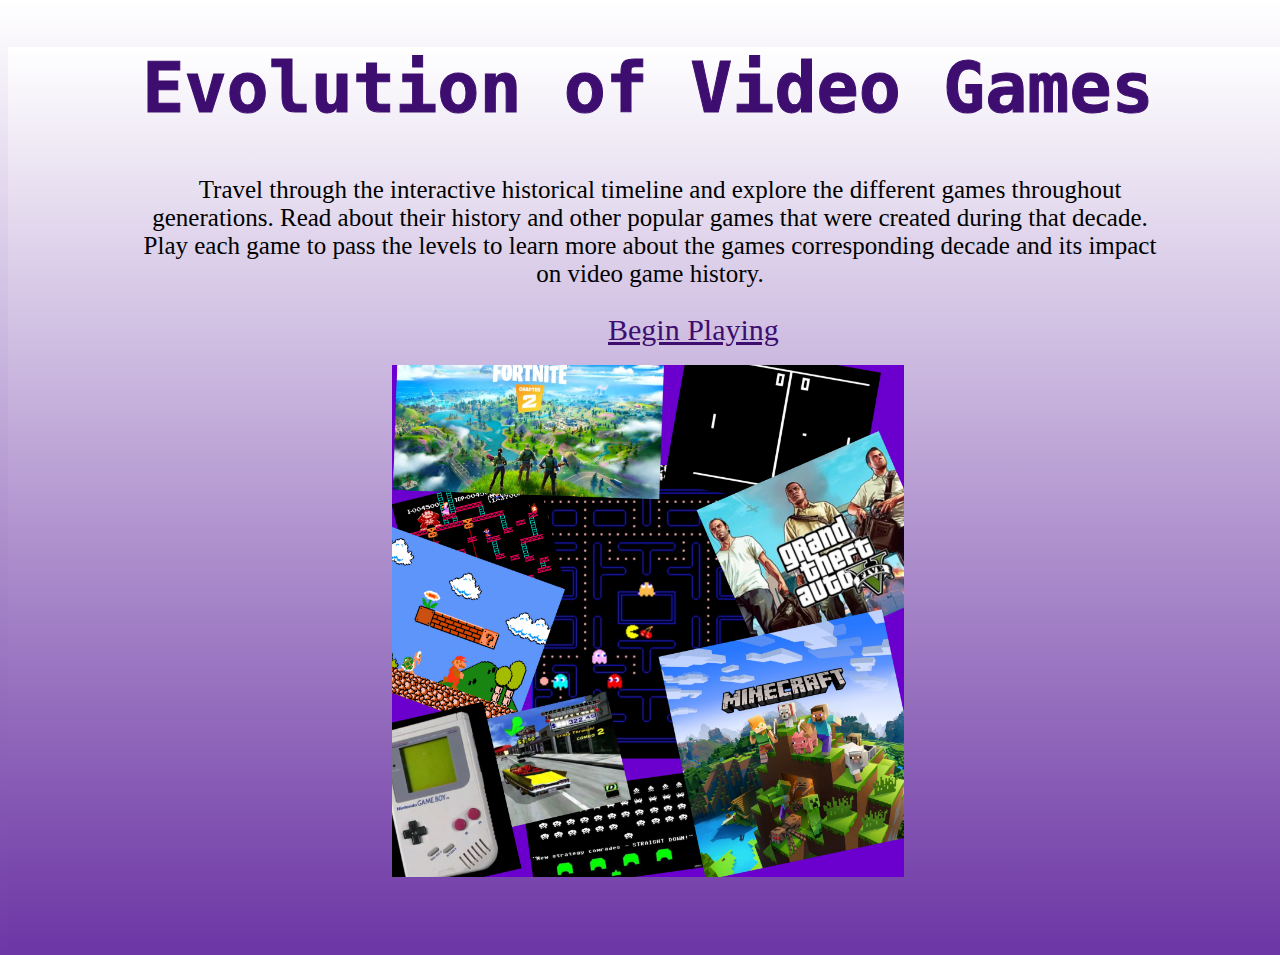
==== index.html @ 2ea3c178 "Links and stuff" ====
<!DOCTYPE html>
<html lang="en">
<head>
    <meta charset = "UTF-8">
    <title> The Evolution of Video Games </title>
        <script src="JS/spacewar.js" defer></script>
        <script src="JS/pong.js" defer></script>
    <link rel = "stylesheet" href="CSS/style.css">

  </head>
  <body>
    <div id = "topbar">
        <h1 id = "title">Evolution of Video Games</h1>
    </div>
    <p> Travel through the interactive historical timeline and explore the different games throughout generations.
      Read about their history and other popular games that were created during that decade. <br>
      Play each game to pass the levels to learn more about the games
      corresponding decade and its impact on video game history.
    </p>
    <a id = "link" href = "spacewar/index.html">Begin Playing</a> <br>
<br> <img src="img/collage.JPEG"/> <br>
  </body>
</html>
---- CSS/style.css ----
@import url('https://fonts.googleapis.com/css?family=Pirata+One|Rubik:900');
@import url('https://fonts.googleapis.com/css2?family=Exo:wght@900&display=swap');
@import url('https://fonts.googleapis.com/css?family=Audiowide|Monoton|Quantico:700');

#title {

    color: #3d0e6f;
    font-size: 70px;
    text-align: center;
    -webkit-text-stroke: 1px #3d0e6f;
    -webkit-background-clip: text;
    padding: 0;

}

#link {
  color: #3d0e6f;
  margin-left: 600px;
  font-size: 30px;
}

html,
body,

#p {
width: 100vw;
min-height: 100vh;
background-image: linear-gradient(white, #6d37a5);
}
#text {
  color: black;
  text-align: center;
  font-size: 30px;
  font-family: monospace;

}
 h1 {
   font-family: 'monospace';
   color: purple

 }
 h3 {
  color: black;
  font-size: 200%;
  font-family: 'Exo';
  margin-left: 25px;
}

p {
    font-family: Georgia;
    text-indent: 20px;
    margin-left: 130px;
    font-size: 25px;
    color: black;
    width: 80vw;
    text-align: center;
}

img{
  position: relative;
  margin-left:30vw;
  width: 40vw;
}
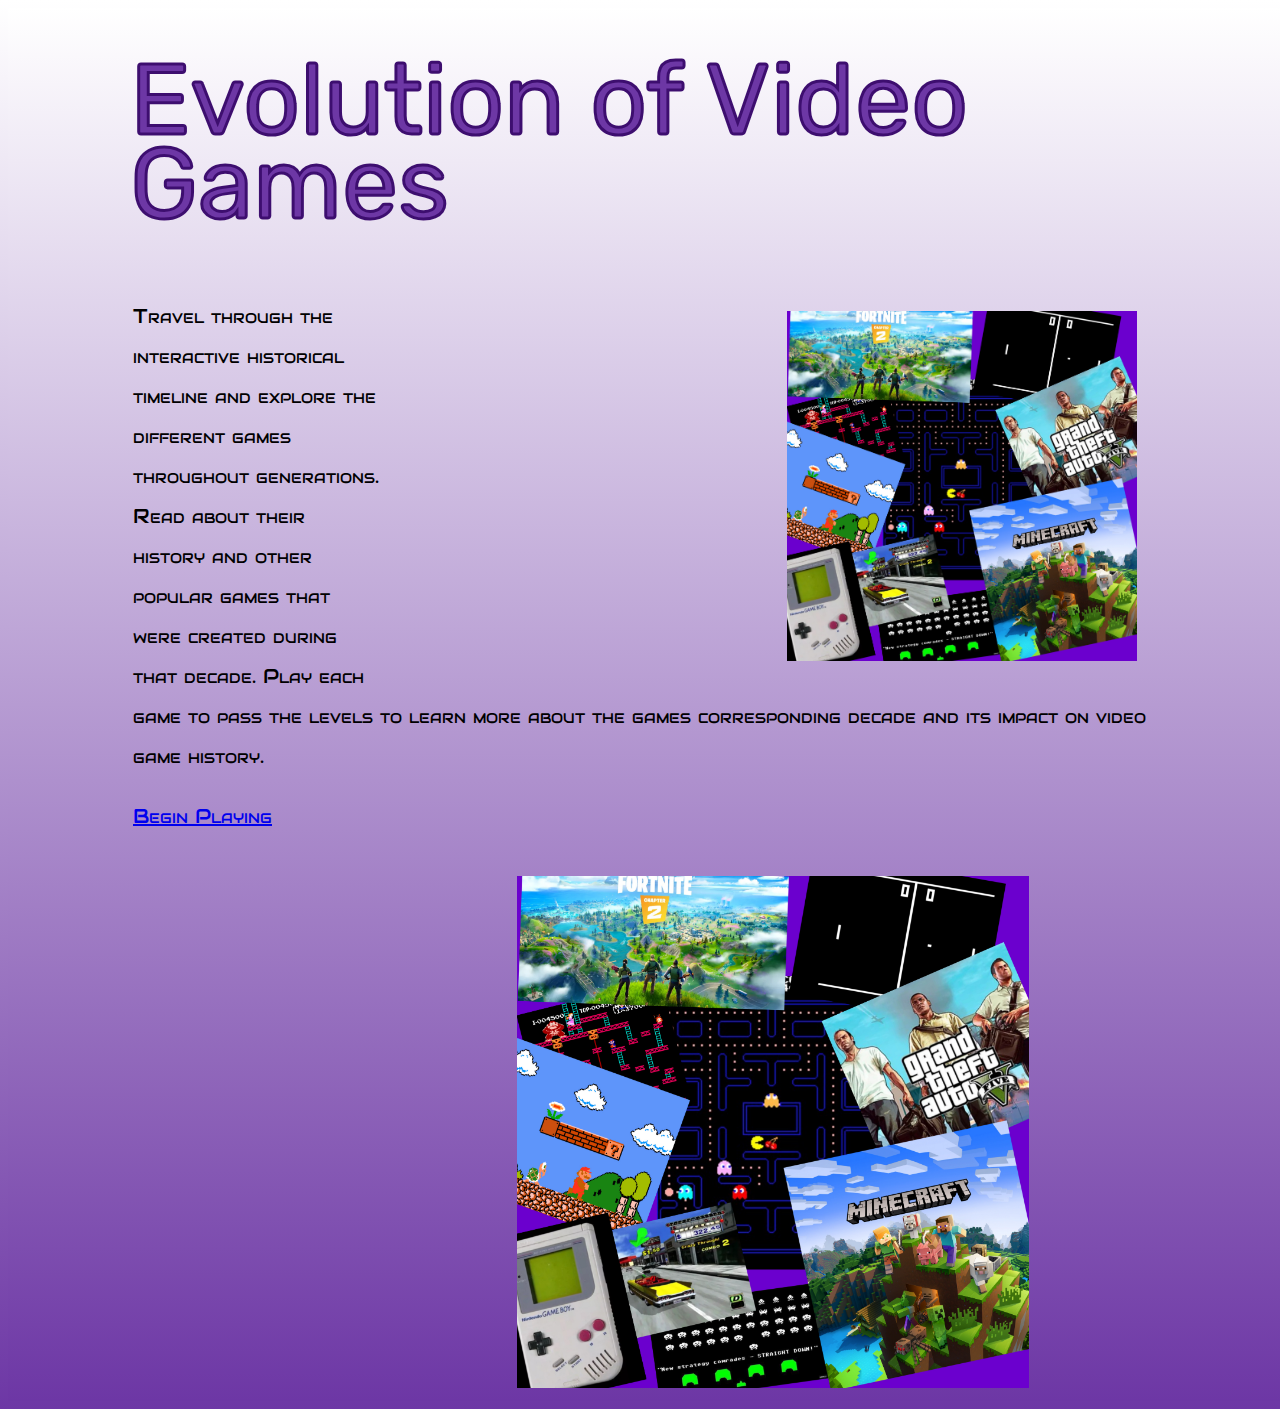
==== commit 74a988a3: "Merge branch 'main' of https://github.com/Albmedin/Group6art101" ====
--- a/index.html
+++ b/index.html
@@ -9,11 +9,15 @@
 
   </head>
   <body>
-    <div id = "topbar">
-        <h1 id = "title">Evolution of Video Games</h1>
+    <div class = "topbar">
+        <p id = "title">Evolution of Video Games</p>
     </div>
-    <p> Travel through the interactive historical timeline and explore the different games throughout generations.
-      Read about their history and other popular games that were created during that decade. <br>
+    <br></br>
+    <br></br>
+    <div id= "p">
+      <img id = "pic" src="img/collage.JPEG" width="550"/>
+      <p> Travel through the interactive historical timeline and explore the different games throughout generations.
+      Read about their history and other popular games that were created during that decade.
       Play each game to pass the levels to learn more about the games
       corresponding decade and its impact on video game history.
     </p>
--- a/CSS/style.css
+++ b/CSS/style.css
@@ -3,42 +3,38 @@
 @import url('https://fonts.googleapis.com/css?family=Audiowide|Monoton|Quantico:700');
 
 #title {
-
-    color: #3d0e6f;
-    font-size: 70px;
-    text-align: center;
-    -webkit-text-stroke: 1px #3d0e6f;
+    background: url(https://invisioncommunity.co.uk/wp-content/uploads/2019/06/video-game-cover-montage.jpg);
+    background-size: cover;
+    color: #fff;
+    margin-left: 115px;
+    -webkit-text-fill-color: #6d37a5;
+    -webkit-text-stroke: 3px #3d0e6f;
     -webkit-background-clip: text;
     padding: 0;
 
 }
-
-#link {
-  color: #3d0e6f;
-  margin-left: 600px;
-  font-size: 30px;
+.topbar {
+    height: 200px;
+    display: inline-block;
+    font-size: 100px;
+    line-height: 84%;
+    font-family: 'Rubik', sans-serif;
+    padding-left: 7px;
+    background-clip: text;
+    -webkit-background-clip: text;
+    color: white;
+    margin-top: -50px;
 }
 
 html,
 body,
-
-#p {
+#background {
 width: 100vw;
 min-height: 100vh;
 background-image: linear-gradient(white, #6d37a5);
 }
-#text {
-  color: black;
-  text-align: center;
-  font-size: 30px;
-  font-family: monospace;
 
-}
- h1 {
-   font-family: 'monospace';
-   color: purple
 
- }
  h3 {
   color: black;
   font-size: 200%;
@@ -46,14 +42,21 @@
   margin-left: 25px;
 }
 
-p {
-    font-family: Georgia;
-    text-indent: 20px;
-    margin-left: 130px;
-    font-size: 25px;
-    color: black;
-    width: 80vw;
-    text-align: center;
+#p {
+  font-variant: small-caps;
+	font-family: 'Audiowide';
+  margin-left: 125px;
+  color: black;
+  width: 80vw;
+  line-height: 2 ;
+  font-size: 20px;
+}
+
+#pic{
+  width: 350px;
+  float: right;
+  margin-top: -5px;
+  padding: 20px;
 }
 
 img{
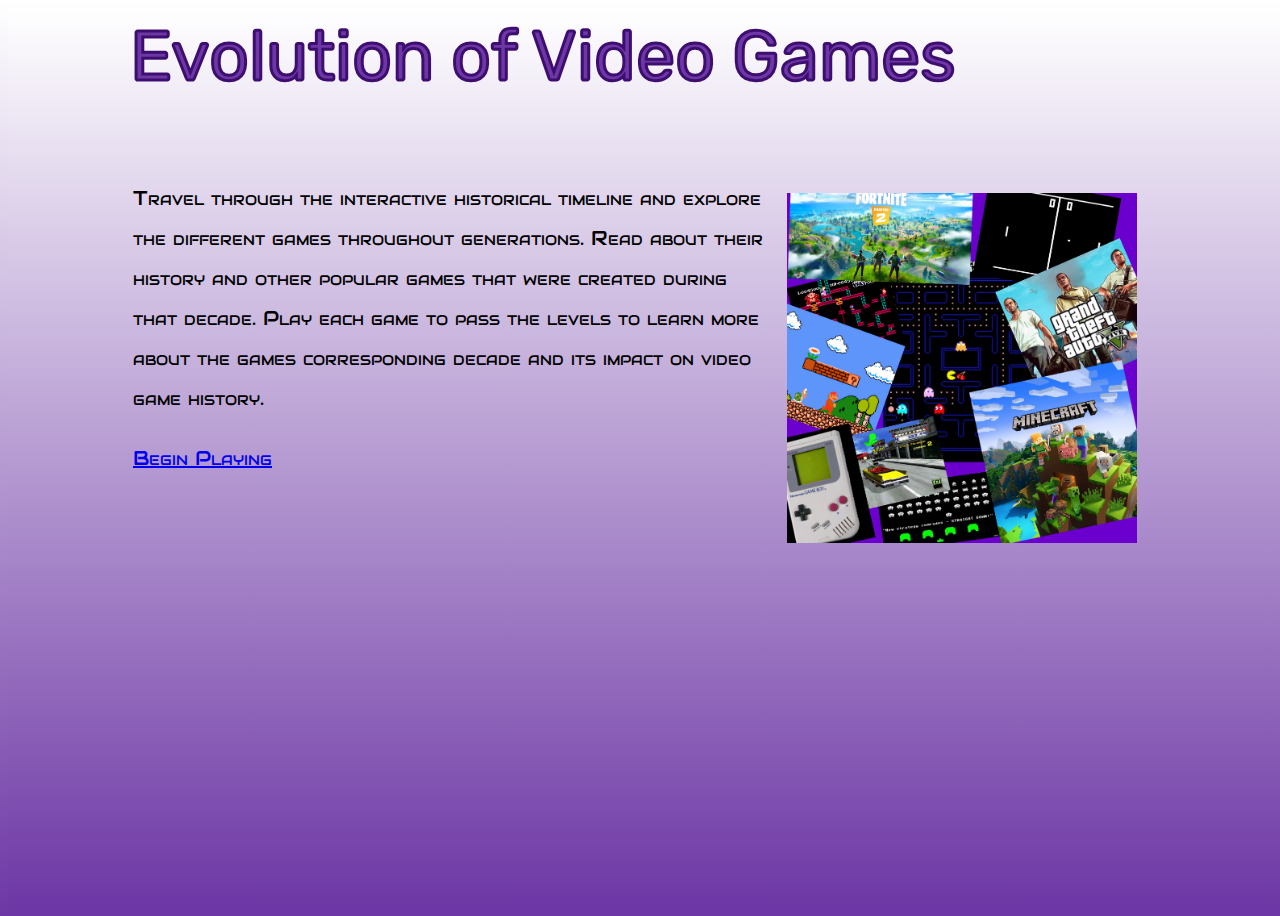
==== commit 93317ca2: "changed website css" ====
--- a/index.html
+++ b/index.html
@@ -12,16 +12,14 @@
     <div class = "topbar">
         <p id = "title">Evolution of Video Games</p>
     </div>
-    <br></br>
-    <br></br>
     <div id= "p">
       <img id = "pic" src="img/collage.JPEG" width="550"/>
       <p> Travel through the interactive historical timeline and explore the different games throughout generations.
       Read about their history and other popular games that were created during that decade.
       Play each game to pass the levels to learn more about the games
       corresponding decade and its impact on video game history.
-    </p>
-    <a id = "link" href = "spacewar/index.html">Begin Playing</a> <br>
-<br> <img src="img/collage.JPEG"/> <br>
+      </p>
+      <a id = "link" href = "spacewar/index.html">Begin Playing</a> <br>
+    </div>
   </body>
 </html>
--- a/CSS/style.css
+++ b/CSS/style.css
@@ -16,7 +16,7 @@
 .topbar {
     height: 200px;
     display: inline-block;
-    font-size: 100px;
+    font-size: 70px;
     line-height: 84%;
     font-family: 'Rubik', sans-serif;
     padding-left: 7px;
@@ -58,9 +58,3 @@
   margin-top: -5px;
   padding: 20px;
 }
-
-img{
-  position: relative;
-  margin-left:30vw;
-  width: 40vw;
-}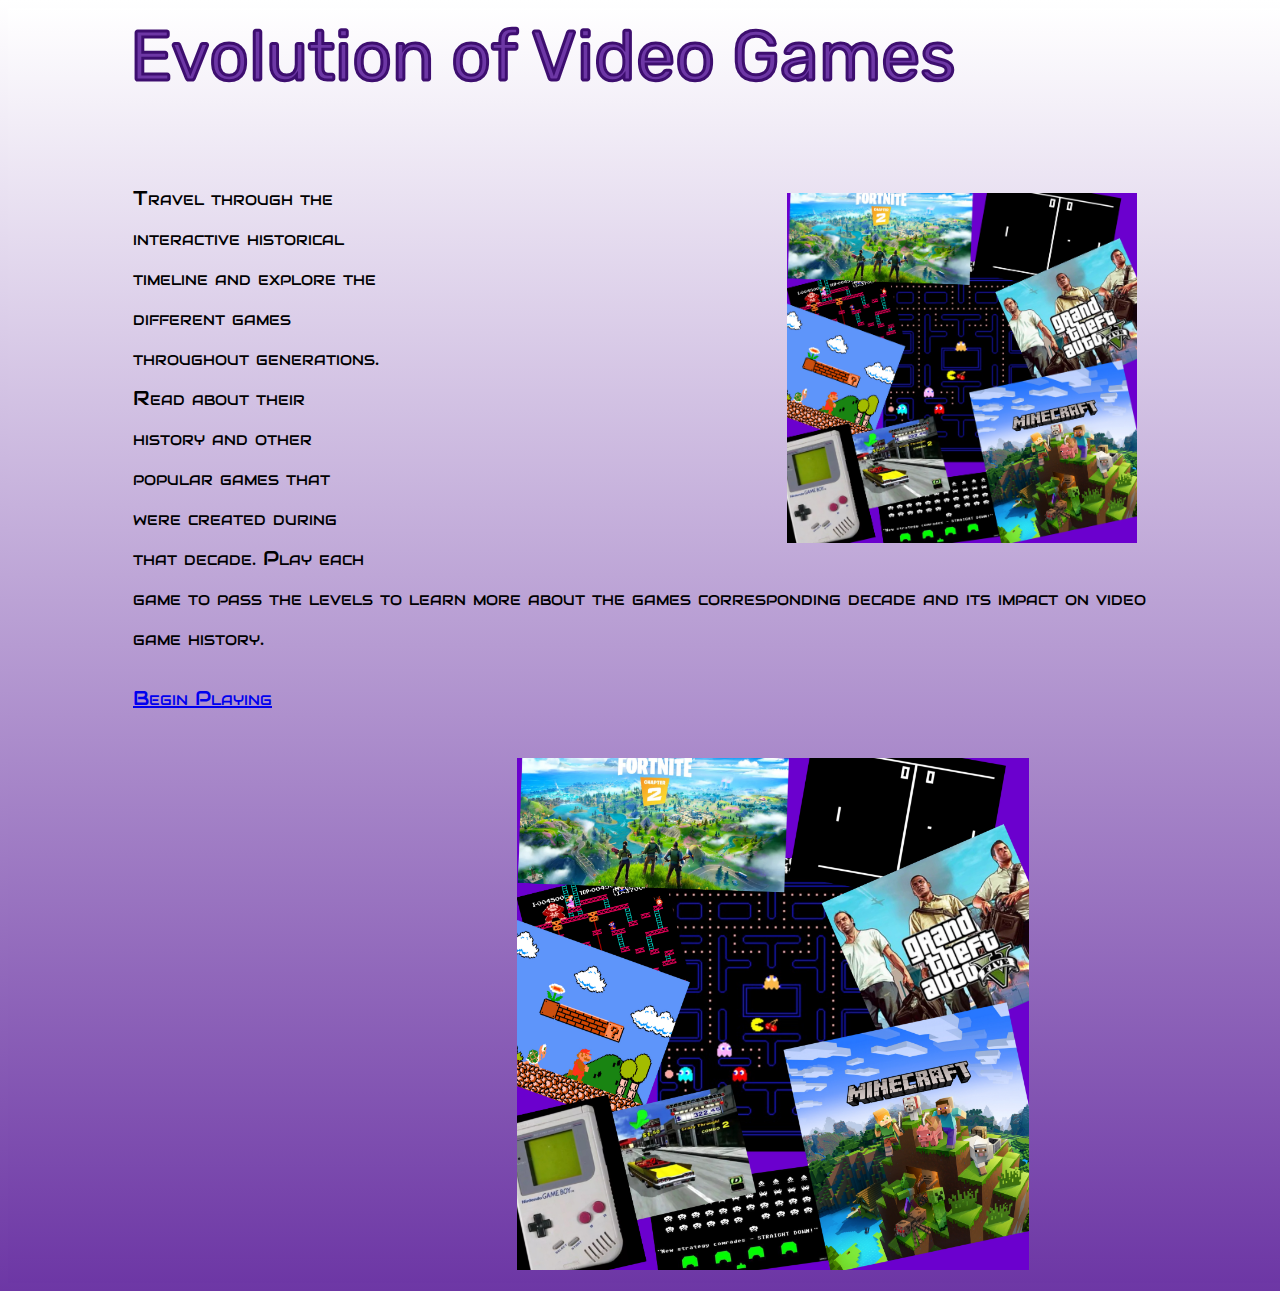
==== commit 77b2cb51: "Merge branch 'main' of https://github.com/Albmedin/Group6art101" ====
--- a/index.html
+++ b/index.html
@@ -18,8 +18,8 @@
       Read about their history and other popular games that were created during that decade.
       Play each game to pass the levels to learn more about the games
       corresponding decade and its impact on video game history.
-      </p>
-      <a id = "link" href = "spacewar/index.html">Begin Playing</a> <br>
-    </div>
+    </p>
+    <a id = "link" href = "spacewar/index.html">Begin Playing</a> <br>
+<br> <img src="img/collage.JPEG"/> <br>
   </body>
 </html>
--- a/CSS/style.css
+++ b/CSS/style.css
@@ -58,3 +58,9 @@
   margin-top: -5px;
   padding: 20px;
 }
+
+img{
+  position: relative;
+  margin-left:30vw;
+  width: 40vw;
+}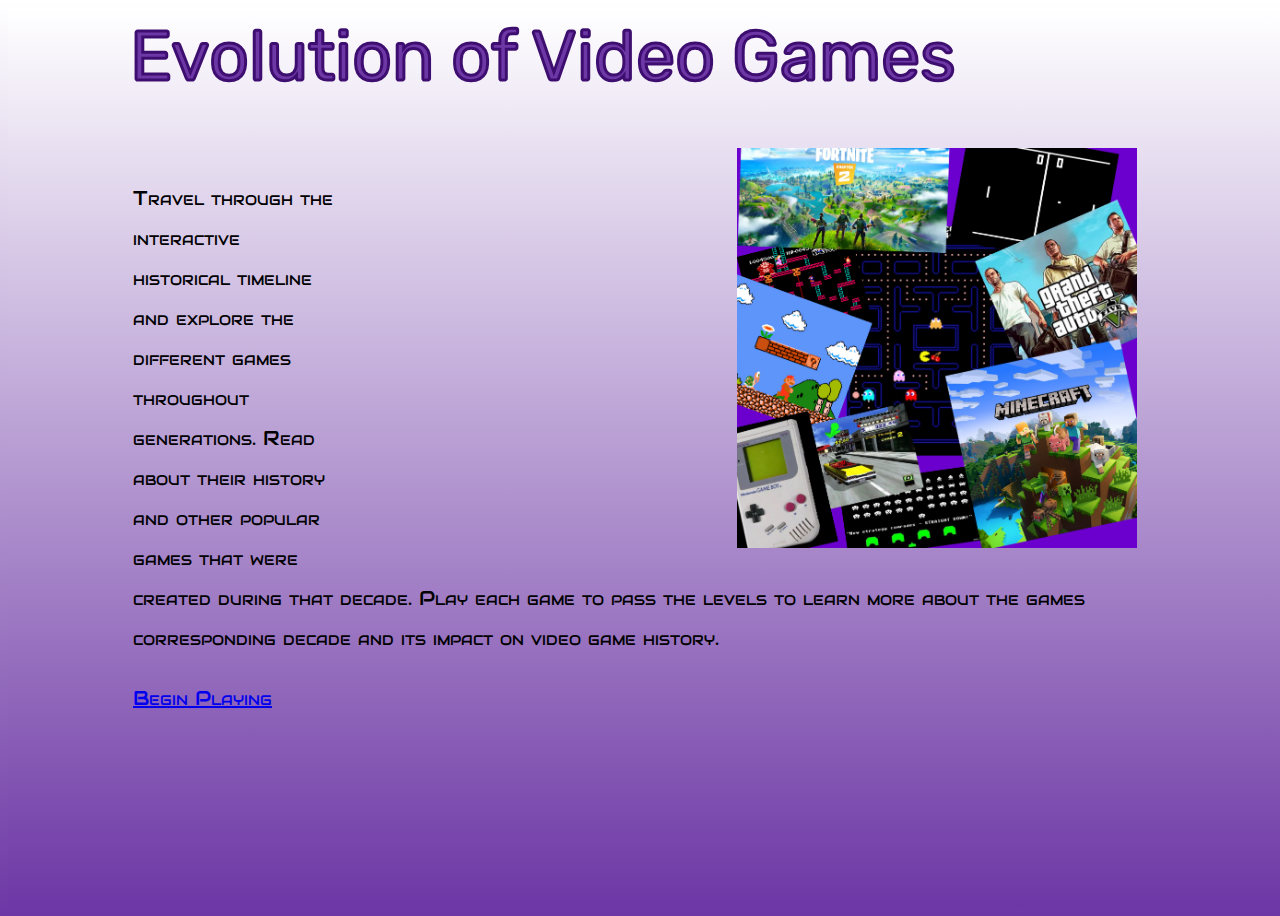
==== commit 993ecf19: "." ====
--- a/index.html
+++ b/index.html
@@ -13,13 +13,13 @@
         <p id = "title">Evolution of Video Games</p>
     </div>
     <div id= "p">
-      <img id = "pic" src="img/collage.JPEG" width="550"/>
+      <img id = "pic" src="img/collage.JPEG" width="600"/>
       <p> Travel through the interactive historical timeline and explore the different games throughout generations.
       Read about their history and other popular games that were created during that decade.
       Play each game to pass the levels to learn more about the games
       corresponding decade and its impact on video game history.
     </p>
     <a id = "link" href = "spacewar/index.html">Begin Playing</a> <br>
-<br> <img src="img/collage.JPEG"/> <br>
+
   </body>
 </html>
--- a/CSS/style.css
+++ b/CSS/style.css
@@ -53,9 +53,9 @@
 }
 
 #pic{
-  width: 350px;
+  width: 400px;
   float: right;
-  margin-top: -5px;
+  margin-top: -50px;
   padding: 20px;
 }
 
@@ -63,4 +63,4 @@
   position: relative;
   margin-left:30vw;
   width: 40vw;
-}+}
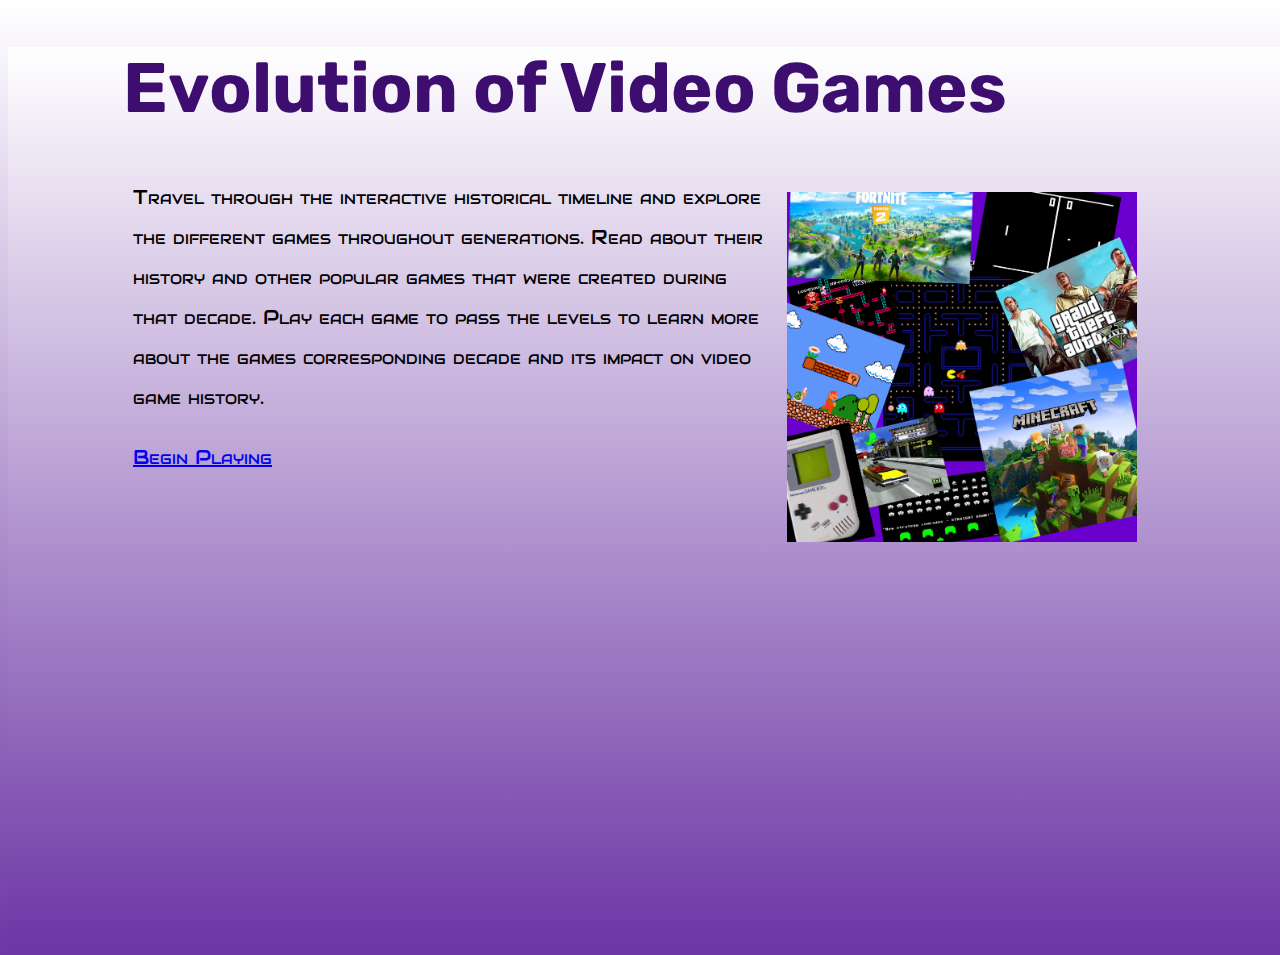
==== commit c1bf5f8f: "changed informational page layout" ====
--- a/index.html
+++ b/index.html
@@ -7,19 +7,16 @@
         <script src="JS/pong.js" defer></script>
     <link rel = "stylesheet" href="CSS/style.css">
 
-  </head>
-  <body>
-    <div class = "topbar">
-        <p id = "title">Evolution of Video Games</p>
-    </div>
+</head>
+<body>
+  <h1>Evolution of Video Games</h1>
     <div id= "p">
-      <img id = "pic" src="img/collage.JPEG" width="600"/>
+      <img id = "pic" src="img/collage.JPEG" width="550"/>
       <p> Travel through the interactive historical timeline and explore the different games throughout generations.
       Read about their history and other popular games that were created during that decade.
       Play each game to pass the levels to learn more about the games
       corresponding decade and its impact on video game history.
     </p>
-    <a id = "link" href = "spacewar/index.html">Begin Playing</a> <br>
-
+    <a id = "link" href = "spacewar/index.html">Begin Playing</a>
   </body>
 </html>
--- a/CSS/style.css
+++ b/CSS/style.css
@@ -2,29 +2,6 @@
 @import url('https://fonts.googleapis.com/css2?family=Exo:wght@900&display=swap');
 @import url('https://fonts.googleapis.com/css?family=Audiowide|Monoton|Quantico:700');
 
-#title {
-    background: url(https://invisioncommunity.co.uk/wp-content/uploads/2019/06/video-game-cover-montage.jpg);
-    background-size: cover;
-    color: #fff;
-    margin-left: 115px;
-    -webkit-text-fill-color: #6d37a5;
-    -webkit-text-stroke: 3px #3d0e6f;
-    -webkit-background-clip: text;
-    padding: 0;
-
-}
-.topbar {
-    height: 200px;
-    display: inline-block;
-    font-size: 70px;
-    line-height: 84%;
-    font-family: 'Rubik', sans-serif;
-    padding-left: 7px;
-    background-clip: text;
-    -webkit-background-clip: text;
-    color: white;
-    margin-top: -50px;
-}
 
 html,
 body,
@@ -34,6 +11,14 @@
 background-image: linear-gradient(white, #6d37a5);
 }
 
+h1 {
+    margin-left: 115px;
+    font-size: 70px;
+    color: #3d0e6f;
+    font-family: 'Rubik', sans-serif;
+    padding: 0;
+
+}
 
  h3 {
   color: black;
@@ -53,14 +38,8 @@
 }
 
 #pic{
-  width: 400px;
+  width: 350px;
   float: right;
-  margin-top: -50px;
+  margin-top: -5px;
   padding: 20px;
 }
-
-img{
-  position: relative;
-  margin-left:30vw;
-  width: 40vw;
-}
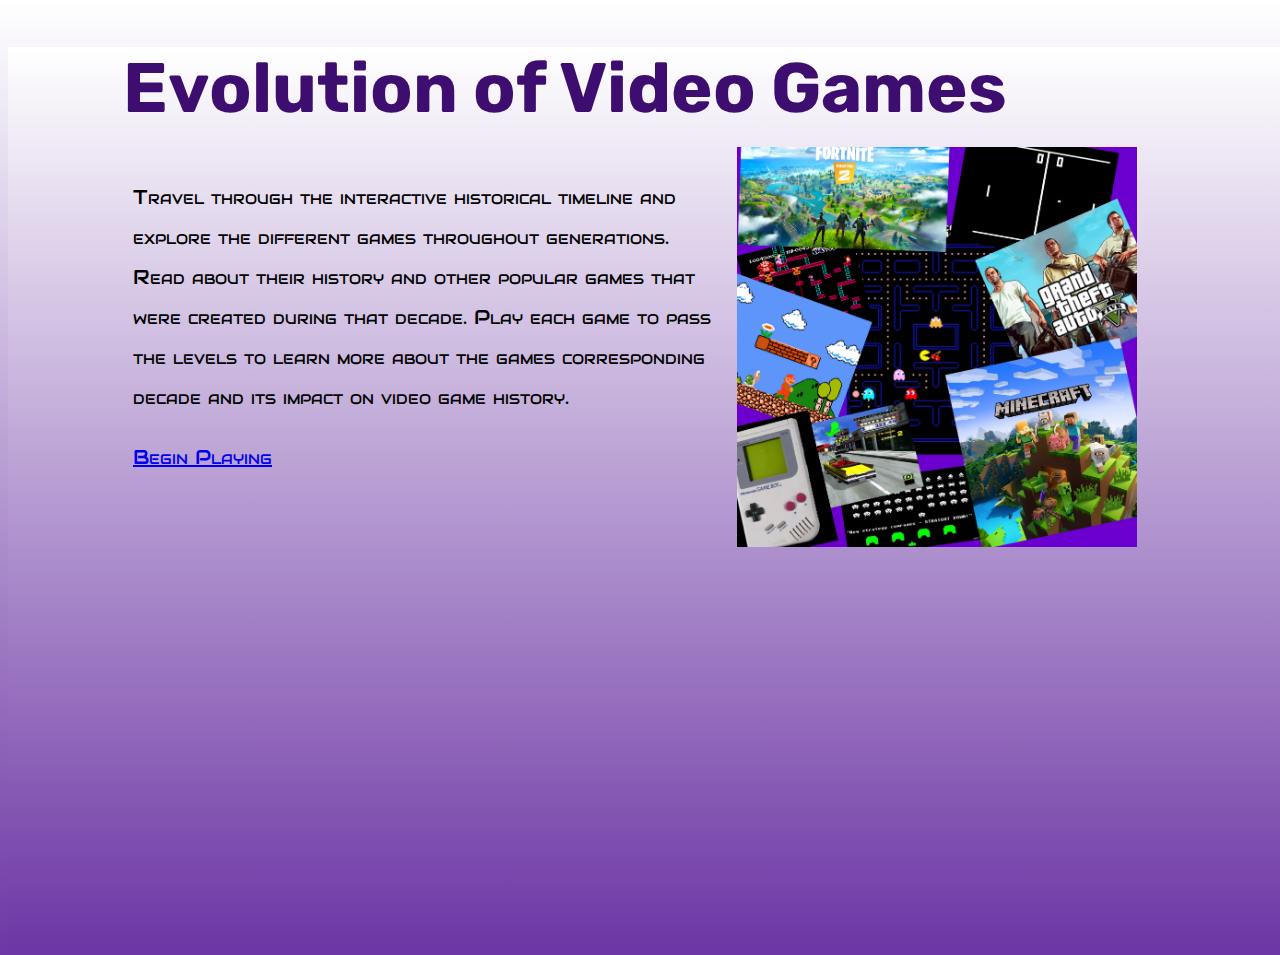
==== commit 17b7555a: "Merge branch 'main' of https://github.com/Albmedin/Group6art101" ====
--- a/index.html
+++ b/index.html
@@ -11,7 +11,7 @@
 <body>
   <h1>Evolution of Video Games</h1>
     <div id= "p">
-      <img id = "pic" src="img/collage.JPEG" width="550"/>
+      <img id = "pic" src="img/collage.JPEG" width="600"/>
       <p> Travel through the interactive historical timeline and explore the different games throughout generations.
       Read about their history and other popular games that were created during that decade.
       Play each game to pass the levels to learn more about the games
--- a/CSS/style.css
+++ b/CSS/style.css
@@ -38,8 +38,8 @@
 }
 
 #pic{
-  width: 350px;
+  width: 400px;
   float: right;
-  margin-top: -5px;
+  margin-top: -50px;
   padding: 20px;
 }
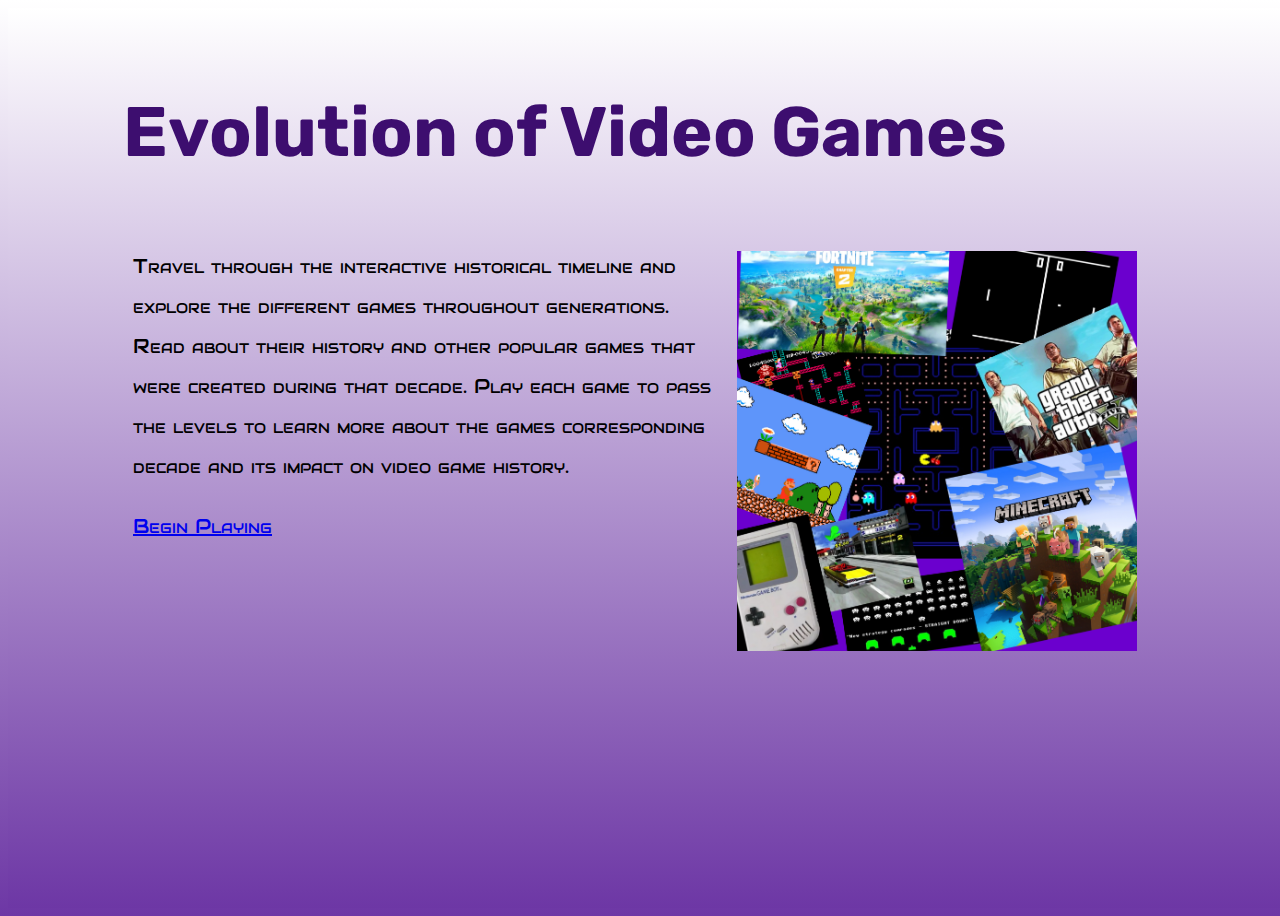
==== commit 1444d078: "fixed button thing" ====
--- a/index.html
+++ b/index.html
@@ -9,9 +9,10 @@
 
 </head>
 <body>
+  <br></br>
   <h1>Evolution of Video Games</h1>
     <div id= "p">
-      <img id = "pic" src="img/collage.JPEG" width="600"/>
+      <br><img id = "pic" src="img/collage.JPEG" width="600"/></br>
       <p> Travel through the interactive historical timeline and explore the different games throughout generations.
       Read about their history and other popular games that were created during that decade.
       Play each game to pass the levels to learn more about the games
--- a/CSS/style.css
+++ b/CSS/style.css
@@ -31,6 +31,7 @@
   font-variant: small-caps;
 	font-family: 'Audiowide';
   margin-left: 125px;
+  margin-top: -75px;
   color: black;
   width: 80vw;
   line-height: 2 ;
@@ -40,6 +41,6 @@
 #pic{
   width: 400px;
   float: right;
-  margin-top: -50px;
+  margin-top: 45px;
   padding: 20px;
 }
